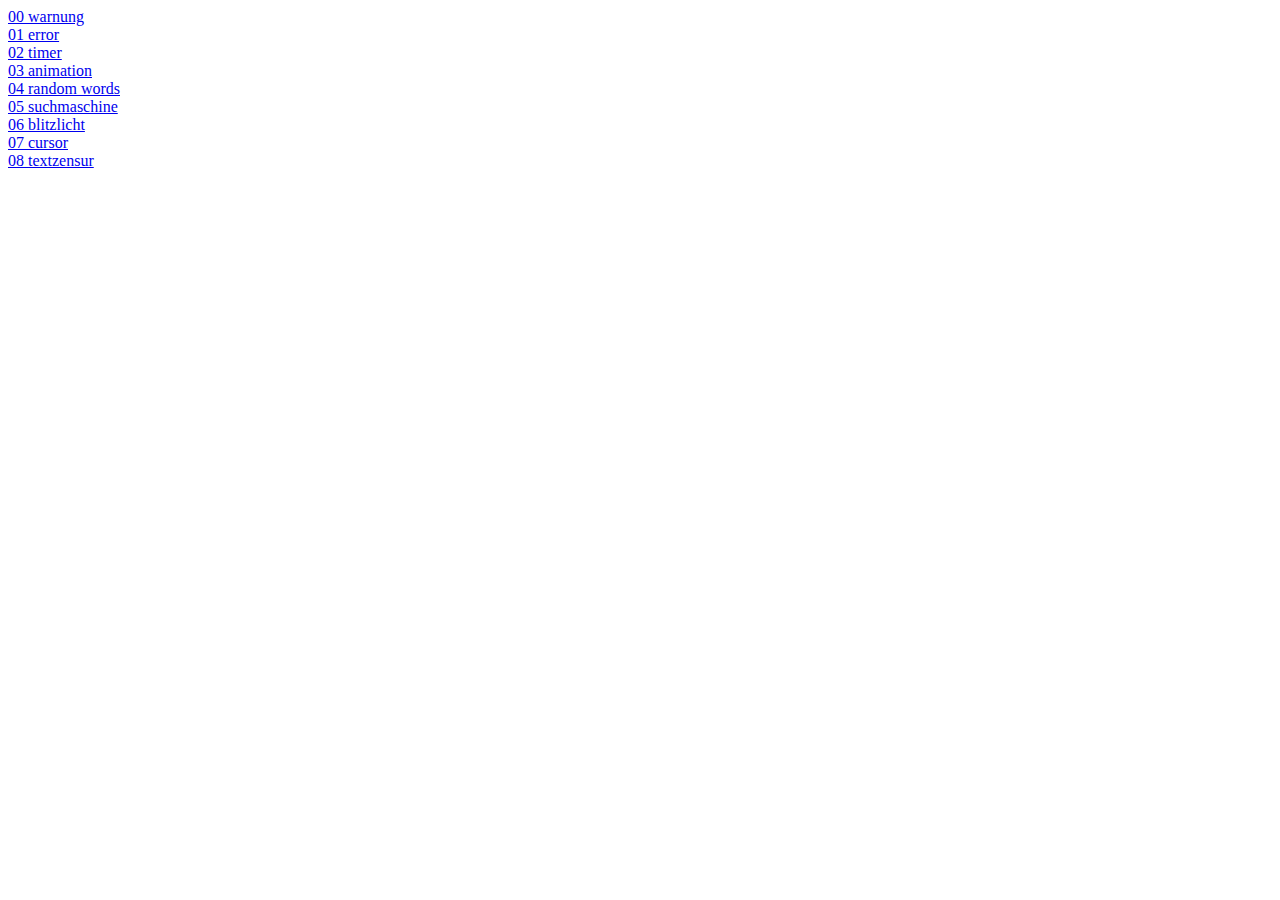
==== index.html @ 3833f35e "Add files via upload" ====
<!DOCTYPE html>
<html>

<head>
    <meta charset="utf-8">
    <meta name="viewport" content="width=device-width, initial-scale=1.0">
    <title>002-baweb</title>
    <script>
        /*this adds the javascript file after page has finished loading */
        let scriptElement=document.createElement('script');
        scriptElement.type = 'text/javascript';
        scriptElement.src = "script.js";
        document.head.appendChild(scriptElement);
    </script>
    <link href="style.css" rel="stylesheet">
</head>

<body>
<iframe class="iframeclass" src="index2.html"></iframe>
</body>
<style>
    .iframeclass {
    display: block;
    width: 100vw;
    height: 100vh;
    max-width: 100%;
    margin: 0;
    padding: 0;
    border: 0 none;
    box-sizing: border-box;
}
body {
     margin: 0;
     padding: 0;
}
</style>
</html>
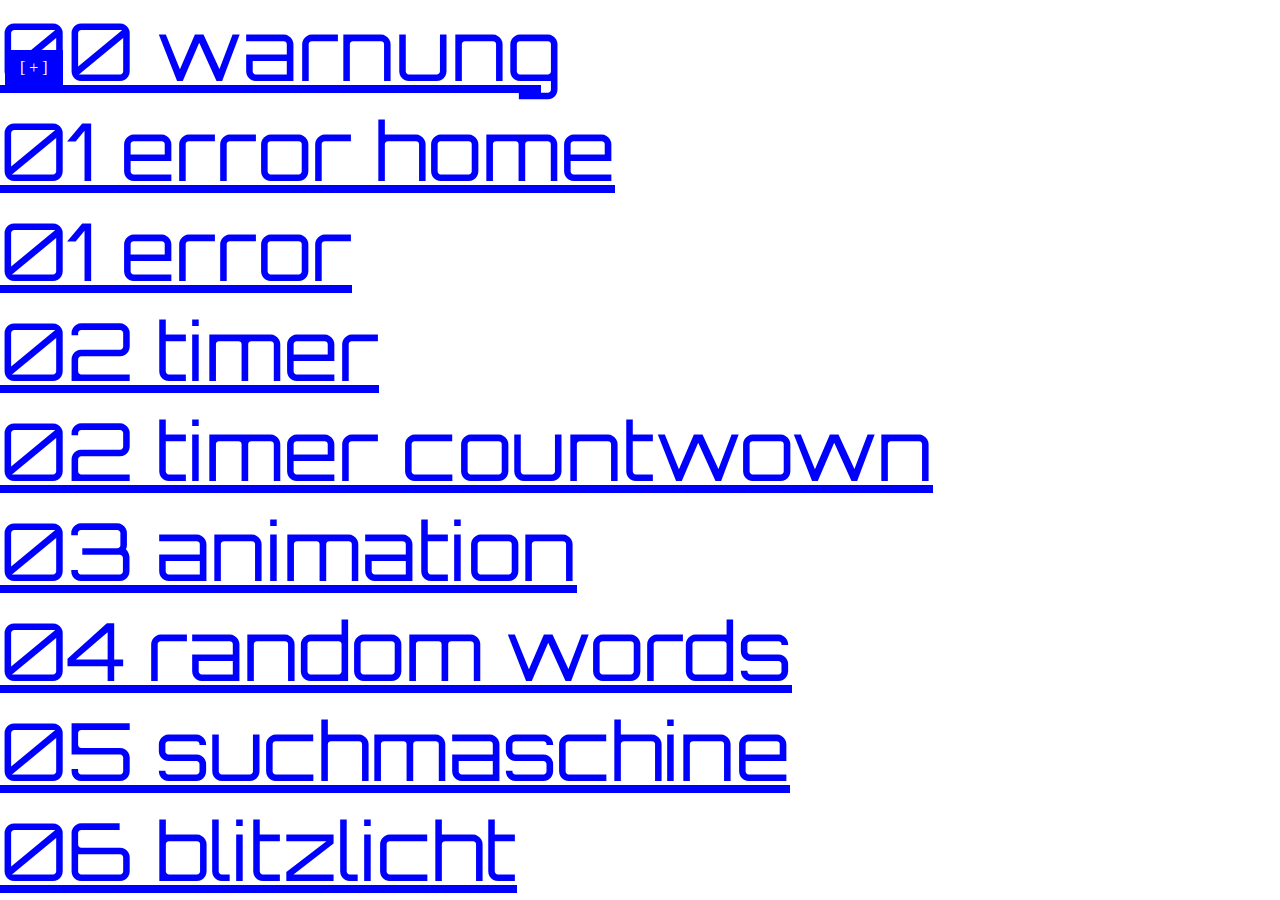
==== commit 8cfaa073: "update popup, timer, warnung" ====
--- a/index.html
+++ b/index.html
@@ -4,10 +4,10 @@
 <head>
     <meta charset="utf-8">
     <meta name="viewport" content="width=device-width, initial-scale=1.0">
-    <title>002-baweb</title>
+
     <script>
         /*this adds the javascript file after page has finished loading */
-        let scriptElement=document.createElement('script');
+        let scriptElement = document.createElement('script');
         scriptElement.type = 'text/javascript';
         scriptElement.src = "script.js";
         document.head.appendChild(scriptElement);
@@ -20,18 +20,19 @@
 </body>
 <style>
     .iframeclass {
-    display: block;
-    width: 100vw;
-    height: 100vh;
-    max-width: 100%;
-    margin: 0;
-    padding: 0;
-    border: 0 none;
-    box-sizing: border-box;
-}
-body {
-     margin: 0;
-     padding: 0;
-}
+        display: block;
+        width: 100vw;
+        height: 100vh;
+        max-width: 100%;
+        margin: 0;
+        padding: 0;
+        border: 0 none;
+        box-sizing: border-box;
+    }
+
+    body {
+        margin: 0;
+        padding: 0;
+    }
 </style>
 </html>--- a/style.css
+++ b/style.css
@@ -0,0 +1,72 @@
+FullScreenButton {
+    position: absolute;
+    top: 50px;
+    left: 5px;
+    width: auto;
+    height: auto;
+    line-height: 20pt;
+    padding: 5px 15px 5px 15px;
+    background: #0000ff;
+    opacity: 1;
+    color: #fff;
+    z-index: 10000;
+    cursor: pointer
+}
+
+FullScreenButton:hover {
+    background: #eeeeff;
+}
+
+body {
+    padding: 0;
+    margin: 0;
+}
+
+li {
+    list-style-type: none;
+}
+
+li a {
+    font-family: 'Orbitron', sans-serif;
+    font-size: 80px;
+    color: blue;
+}
+
+p {
+    font-family: 'Orbitron', sans-serif;
+    font-size: 15px;
+    color: red;
+}
+
+
+h1 {
+    font-family: 'Orbitron', sans-serif;
+    font-size: 150px;
+    color: red;
+    hyphens: auto;
+}
+
+audio {
+    display: none;
+}
+
+#container {
+    width: auto;
+    height: 100vh;
+}
+
+#top-right {
+    width: 80px;
+    height: 50px;
+    position: absolute;
+    right: 0;
+    top: 50px;
+}
+
+#bottom-right {
+    width: 80px;
+    height: 70px;
+    position: absolute;
+    right: 0;
+    bottom: 0;
+}
